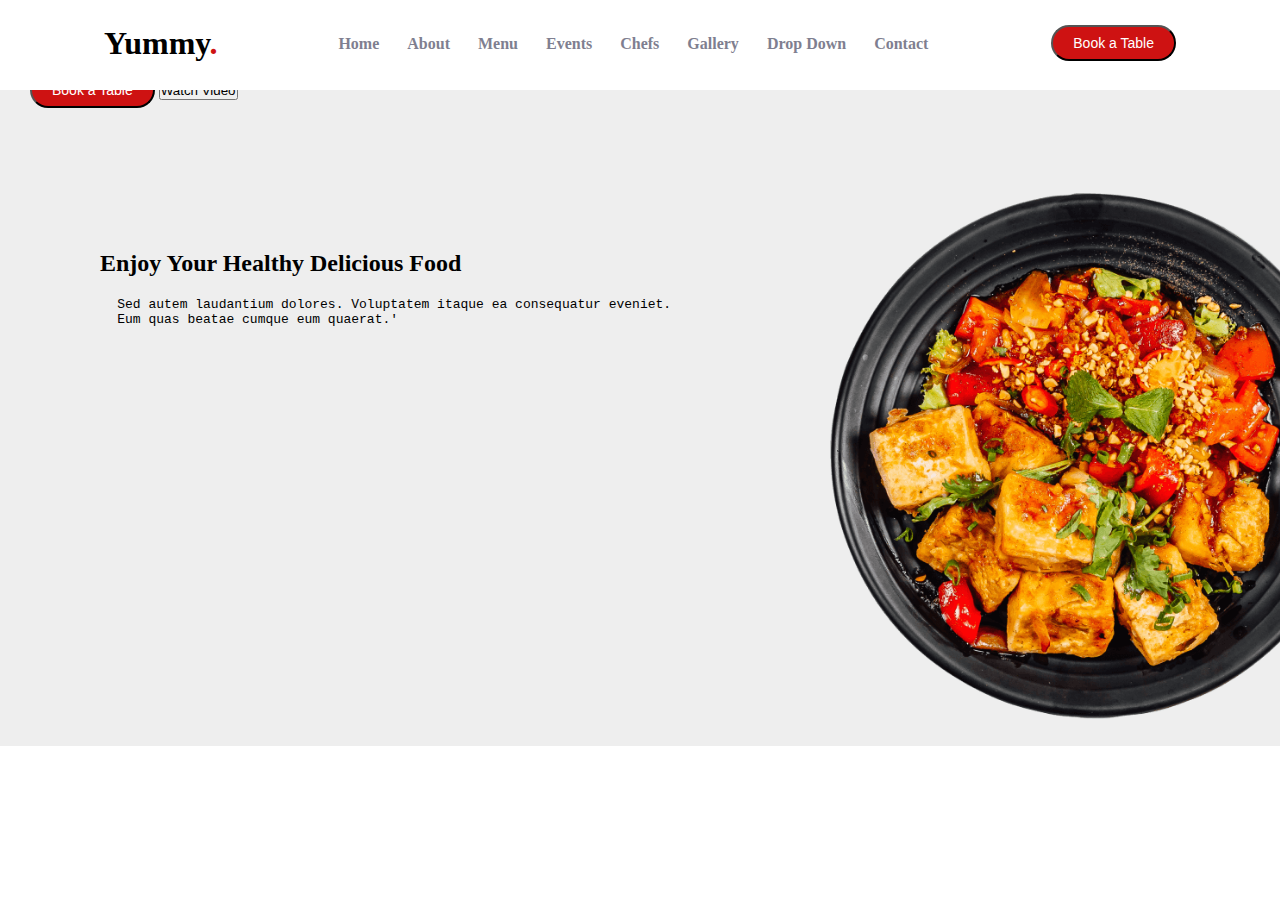
==== index.html @ 3907773f "Not copleeted" ====
<!DOCTYPE html>
<html lang="en">
<head>
    <meta charset="UTF-8">
    <meta http-equiv="X-UA-Compatible" content="IE=edge">
    <meta name="viewport" content="width=device-width, initial-scale=1.0">
    <link rel="stylesheet" href="https://cdnjs.cloudflare.com/ajax/libs/font-awesome/6.4.0/css/all.min.css" 
    integrity="sha512-iecdLmaskl7CVkqkXNQ/ZH/XLlvWZOJyj7Yy7tcenmpD1ypASozpmT/E0iPtmFIB46ZmdtAc9eNBvH0H/ZpiBw==" 
    crossorigin="anonymous" referrerpolicy="no-referrer" />
    <link rel="stylesheet" href="../assets/css/style.css">
    <title>Yummy</title>
</head>
<body>
    <header>
        <section class="header-section">
            <div class="Logo d-flex"> 
                <h1>Yummy<span class="logo-span">.</span></h1>
            </div>
            <div>
                <ul class="navigation d-flex">
                    <li>Home</li>
                    <li>About</li>
                    <li>Menu</li>
                    <li>Events</li>
                    <li>Chefs</li>
                    <li>Gallery</li>
                    <li>Drop Down</li>
                    <li>Contact</li>
                </ul>
            </div>
            <div>
                <button class="book-a-table-button">Book a Table</button>
            </div>
        </section>
    </header>
    <main>
        <section id="first-section" class="hero">
            <div class="cal-6 text-div">
                <h2>
                        Enjoy Your Healthy
                        Delicious Food
                </h2>
                <pre>
                        Sed autem laudantium dolores. Voluptatem itaque ea consequatur eveniet. 
                        Eum quas beatae cumque eum quaerat.'
                </pre>
            </div>
            <div>
                <button class="book-a-table-button">Book a Table</button>
                <button>Watch Video</button>
            </div>
            <div class="cal-6">
                <img class="food-img" src="./assets/images/hero-img.png" alt="Food photo">
            </div>
        </section>
    </main>
    <footer></footer>
</body>
</html>
---- assets/css/style.css ----
@import "./global.css";

header {
    background: #fff;
    height: 90px;
    border-bottom: 1px solid #fff;
    position: fixed;
    top: 0;
    right: 0;
    left: 0;
}

.header-section {
    transition: all 0.5s;
    display: flex;
    justify-content: space-between;
    margin: 25px 104px;
}


.logo {
    font-size: 28px;
    font-weight: 700;
    color: #000;
    margin: 0;
}

.logo-span {
    color: #ce1212;
}

.navigation {
    display: flex;
    list-style: none;
}

li {
    display: flex;
    align-items: center;
    justify-content: space-between;
    padding: 0 3px;
    font-size: 16px;
    font-weight: 600;
    color: #7f7f90;
    white-space: nowrap;
    transition: 0.3s;
    position: relative;
    white-space: nowrap;
    padding: 10px 0 10px 28px;
}

.book-a-table-button {
font-size: 14px;
    color: #fff;
    background: #ce1212;
    padding: 8px 20px;
    margin-left: 30px;
    border-radius: 50px;
    transition: 0.3s;
}

#first-section {
    height: 746px;
    width: 100%;
    background-color: #eee;
}

.food-img {
    height: 526px;
    width: 526px;
}

#first-section .food-img {
    position: relative;
    left: 830px;
    top: 85px;
}

#first-section h2{
    position: relative;
    top: 250px;
    left: 100px;
    display: inline;
}

#first-section pre{
    position: relative;
    top: 270px;
    right: 70px;
}
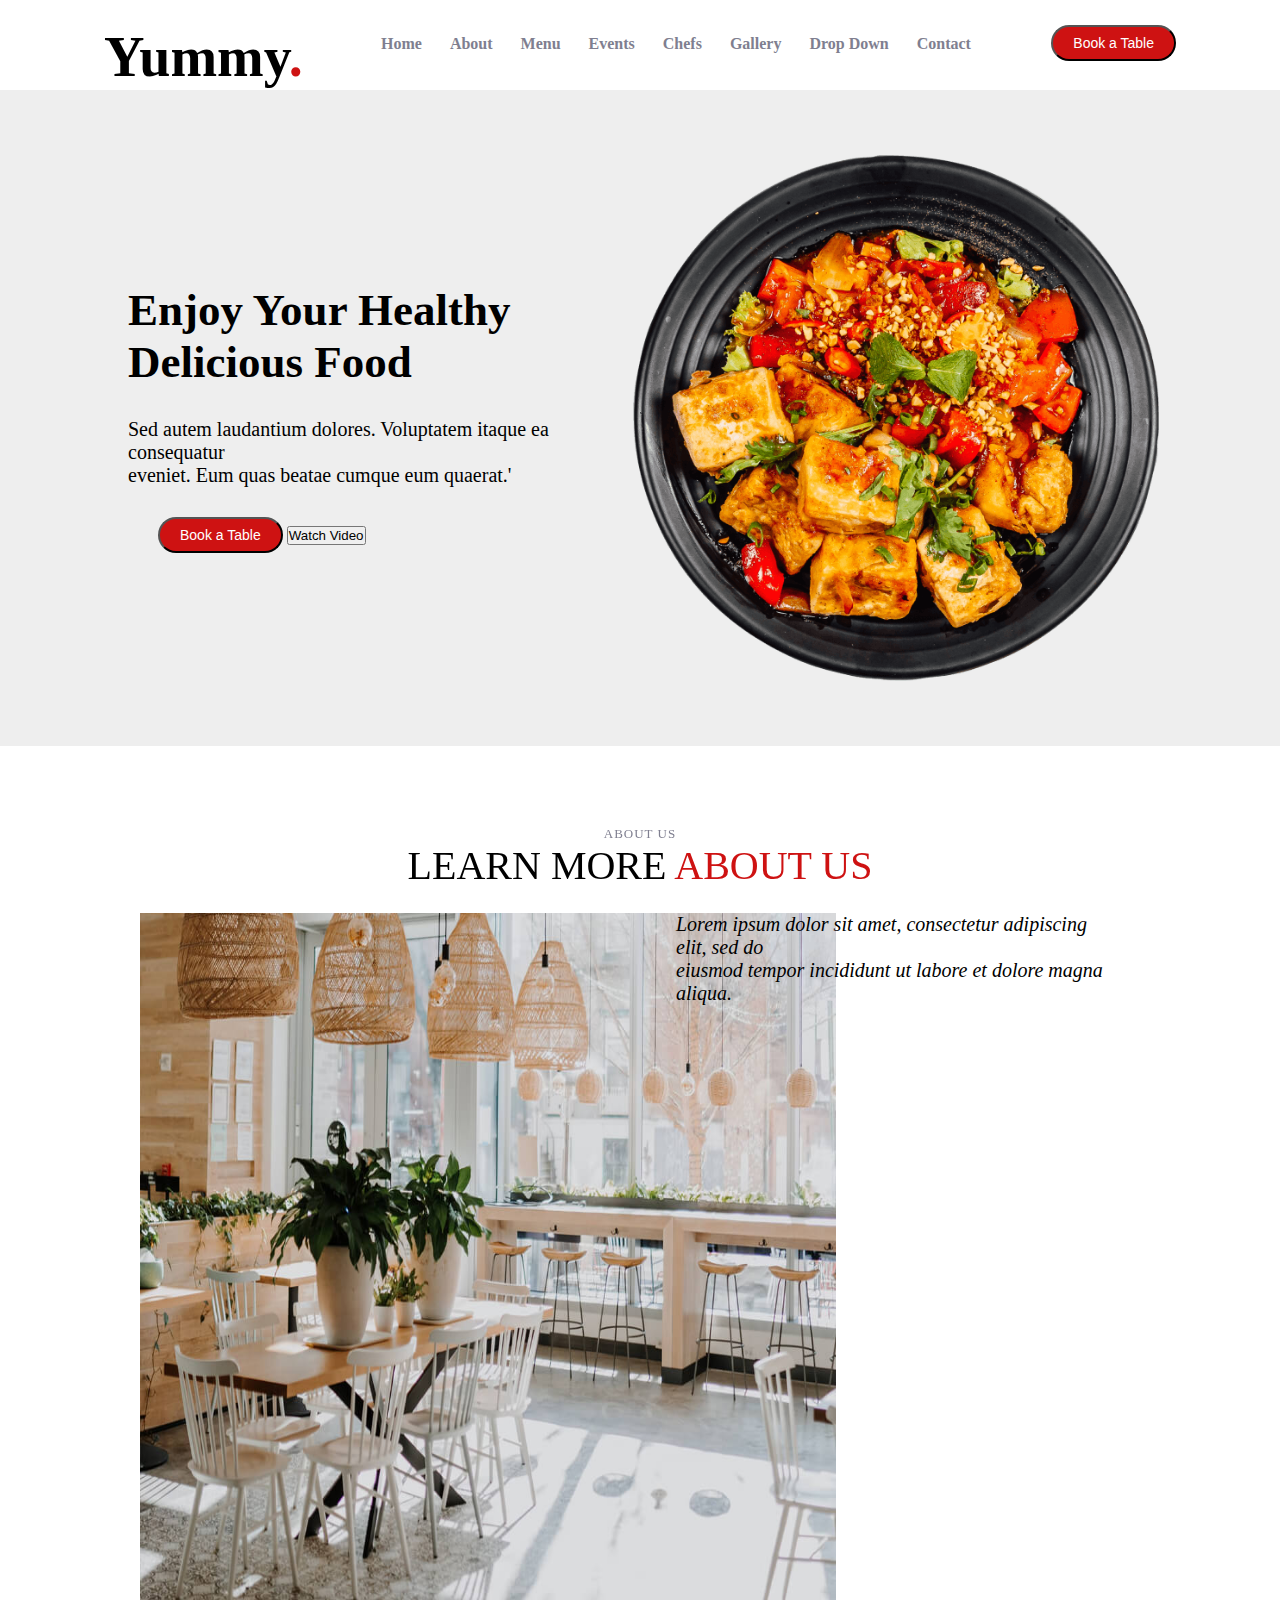
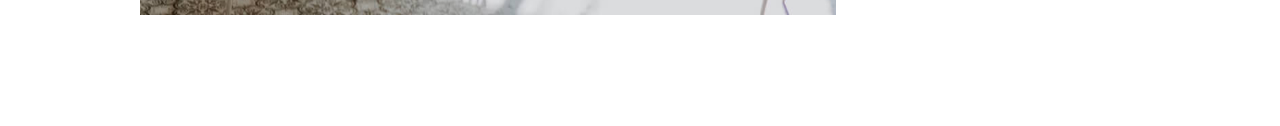
==== commit d7d073ea: "Remastred codes" ====
--- a/index.html
+++ b/index.html
@@ -34,23 +34,38 @@
         </section>
     </header>
     <main>
-        <section id="first-section" class="hero">
-            <div class="cal-6 text-div">
-                <h2>
-                        Enjoy Your Healthy
-                        Delicious Food
-                </h2>
-                <pre>
-                        Sed autem laudantium dolores. Voluptatem itaque ea consequatur eveniet. 
+        <section id="first-section" class="hero d-flex">
+            <div class="f-section-container d-flex">
+                <div class="col-6 text-div d-flex">
+                    <h2>
+                        Enjoy Your Healthy<br>
+                        Delicious Food 
+                    </h2>
+                    <p>
+                        Sed autem laudantium dolores. Voluptatem itaque ea consequatur<br> eveniet. 
                         Eum quas beatae cumque eum quaerat.'
-                </pre>
+                    </p>
+                    <div>
+                        <button class="book-a-table-button">Book a Table</button>
+                        <button>Watch Video</button>
+                    </div>  
+                </div>
+    
+                <div class="col-6 d-flex justify-content-center align-items-center">
+                    <img class="food-img" src="./assets/images/hero-img.png" alt="Food photo">
+                </div>
             </div>
-            <div>
-                <button class="book-a-table-button">Book a Table</button>
-                <button>Watch Video</button>
-            </div>
-            <div class="cal-6">
-                <img class="food-img" src="./assets/images/hero-img.png" alt="Food photo">
+        </section>
+        <section class="second-section">
+            <h6 class="about-us-h6">ABOUT US</h6>
+            <p class="about-us-p">LEARN MORE <span>ABOUT US</span></p>
+            <div class="s-sec-container d-flex">
+                <div class="col-6 d-flex"> 
+                    <img id="book-a-table" src="./assets/images/book-a-table.jpg" alt="Book a table">
+                </div>
+                <div id="second-section-text" class="col-6 d-flex">
+                    <p><i>Lorem ipsum dolor sit amet, consectetur adipiscing elit, sed do<br> eiusmod tempor incididunt ut labore et dolore magna aliqua.</i></p>
+                </div>
             </div>
         </section>
     </main>
--- a/assets/css/style.css
+++ b/assets/css/style.css
@@ -10,6 +10,17 @@
     left: 0;
 }
 
+.book-a-table-button {
+    font-size: 14px;
+        color: #fff;
+        background: #ce1212;
+        padding: 8px 20px;
+        margin-left: 30px;
+        border-radius: 50px;
+        transition: 0.3s;
+    }
+
+
 .header-section {
     transition: all 0.5s;
     display: flex;
@@ -18,7 +29,7 @@
 }
 
 
-.logo {
+.Logo {
     font-size: 28px;
     font-weight: 700;
     color: #000;
@@ -34,7 +45,7 @@
     list-style: none;
 }
 
-li {
+.navigation li {
     display: flex;
     align-items: center;
     justify-content: space-between;
@@ -48,21 +59,35 @@
     white-space: nowrap;
     padding: 10px 0 10px 28px;
 }
-
-.book-a-table-button {
-font-size: 14px;
-    color: #fff;
-    background: #ce1212;
-    padding: 8px 20px;
-    margin-left: 30px;
-    border-radius: 50px;
-    transition: 0.3s;
+#first-section {
+    background-color: #eee;
+    padding-top: 90px;
+    width: 100%;
+    height: 746px;
 }
 
-#first-section {
-    height: 746px;
-    width: 100%;
-    background-color: #eee;
+.f-section-container {
+    width: 80%;
+    margin: 0px auto;
+}
+
+.col-6 {
+    width: 50%;
+}
+
+.col-6.text-div {
+    flex-direction: column;
+    justify-content: center;
+}
+
+.col-6.text-div h2 {
+    font-size: 45px;
+    margin-bottom: 30px;
+}
+
+.col-6.text-div p {
+    font-size: 20px;
+    margin-bottom: 30px;
 }
 
 .food-img {
@@ -70,21 +95,53 @@
     width: 526px;
 }
 
-#first-section .food-img {
-    position: relative;
-    left: 830px;
-    top: 85px;
+.second-section {
+    width: 100%;
+    height: 980px;
+    background-color: #ffff;
+    padding-top: 80px;
+    padding-bottom: 80px;
 }
 
-#first-section h2{
+
+.about-us-h6 {
+    font-size: 13px;
+    letter-spacing: 1px;
+    font-weight: 400;
+    margin: 0;
+    padding: 0;
+    color: #7f7f90;
+    text-transform: uppercase;
     position: relative;
-    top: 250px;
-    left: 100px;
-    display: inline;
+    text-align: center;
 }
 
-#first-section pre{
+.about-us-p {
+    margin: 0;
+    font-size: 40px;
+    font-weight: 400;
     position: relative;
-    top: 270px;
-    right: 70px;
+    text-align: center;
+}
+
+.about-us-p span {
+    color: #ce1212;
+}
+
+.s-sec-container {
+    width: 80%;
+    margin: 0 auto;
+}
+
+.s-sec-container div img {
+    width: 720px;
+    height: 702px;
+    margin-top: 24px;
+    padding: 0 12px;
+}
+
+#second-section-text {
+    margin: 24px;
+    padding: 0 12px;
+    font-size: 20px;
 }